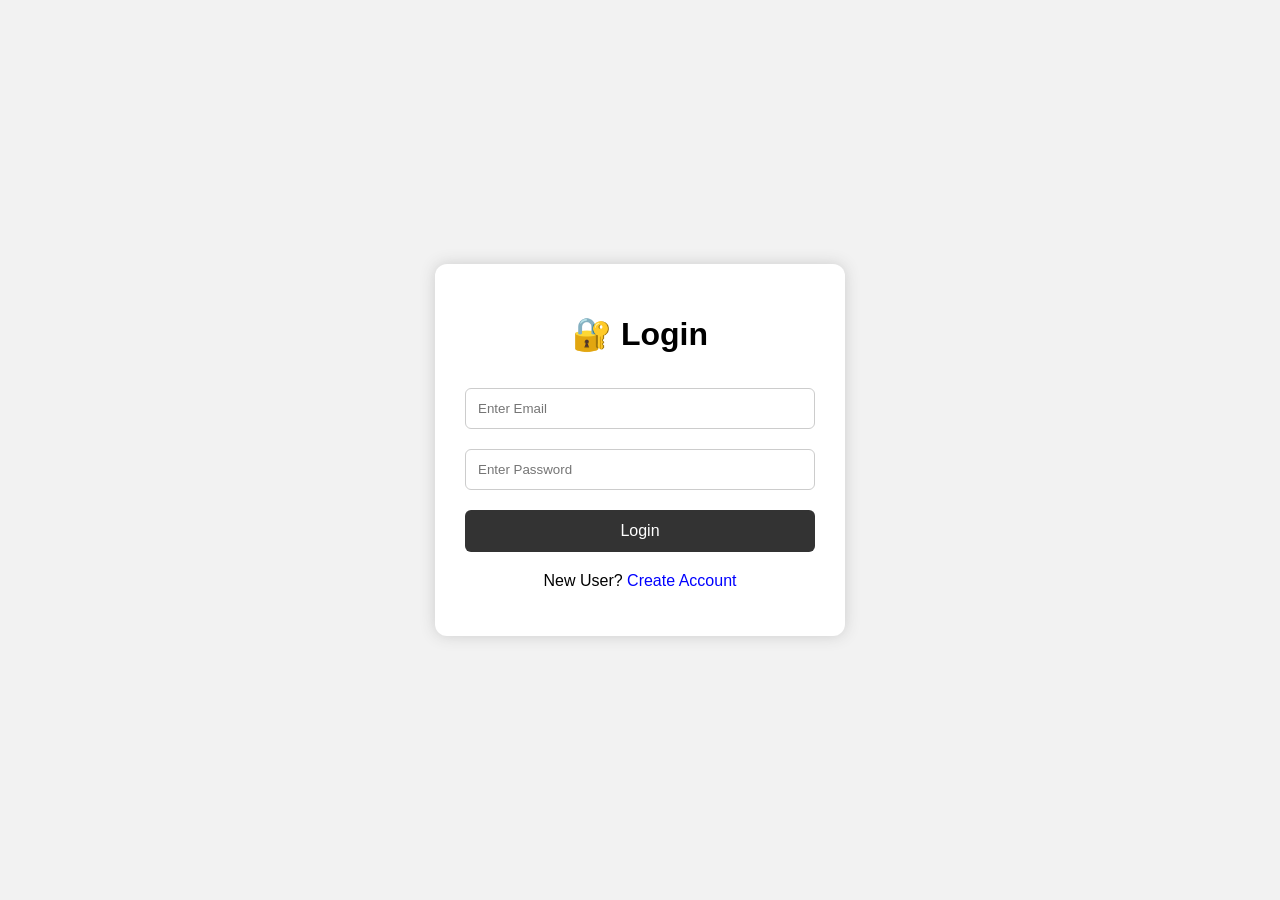
==== templates/login.html @ fc9ab5d7 "Prepare Flask app for Render" ====
<!DOCTYPE html>
<html>
<head>

    <title>Login - Expense Tracker</title>

    <style>

        body {
            font-family: Arial, sans-serif;
            background: #f2f2f2;
            display: flex;
            justify-content: center;
            align-items: center;
            height: 100vh;
            margin: 0;
        }

        .login-box {
            background: white;
            width: 350px;
            padding: 30px;
            border-radius: 12px;
            box-shadow: 0 0 15px #ccc;
        }

        h1 {
            text-align: center;
            margin-bottom: 25px;
        }

        input {
            width: 100%;
            padding: 12px;
            margin: 10px 0;
            box-sizing: border-box;
            border: 1px solid #ccc;
            border-radius: 6px;
        }

        button {
            width: 100%;
            padding: 12px;
            margin-top: 10px;
            background: #333;
            color: white;
            border: none;
            border-radius: 6px;
            cursor: pointer;
            font-size: 16px;
        }

        button:hover {
            background: #555;
        }

        p {
            text-align: center;
            margin-top: 20px;
        }

        a {
            color: blue;
            text-decoration: none;
        }

    </style>

</head>

<body>

    <div class="login-box">

        <h1>🔐 Login</h1>

        <form method="POST">

            <input
                type="email"
                name="email"
                placeholder="Enter Email"
                required
            >

            <input
                type="password"
                name="password"
                placeholder="Enter Password"
                required
            >

            <button type="submit">
                Login
            </button>

        </form>

        <p>
            New User?
            <a href="/register">Create Account</a>
        </p>

    </div>

</body>
</html>
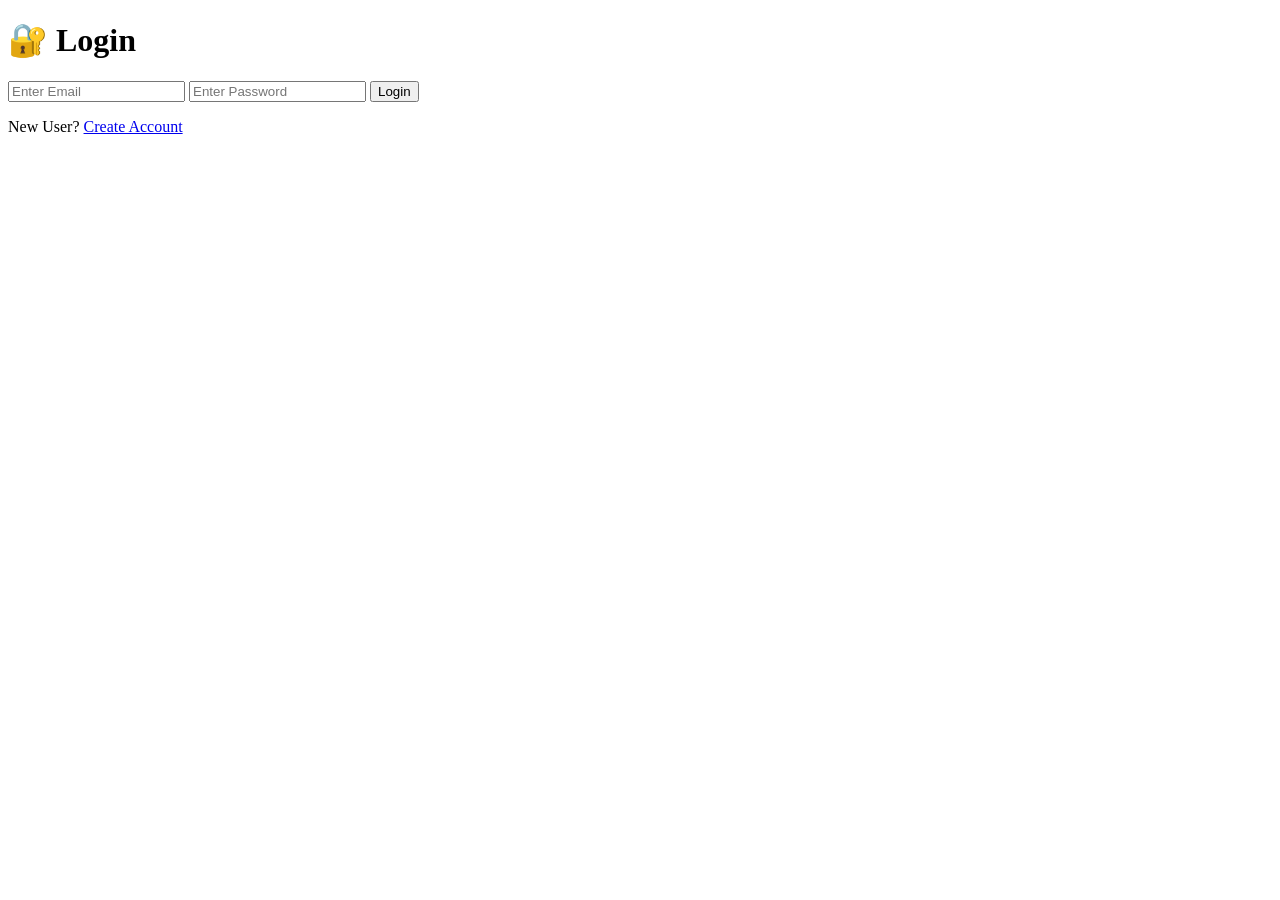
==== commit f06e4a94: "Make pages responsive" ====
--- a/templates/login.html
+++ b/templates/login.html
@@ -1,74 +1,16 @@
 <!DOCTYPE html>
-<html>
+<html lang="en">
 <head>
+
+    <meta name="viewport" content="width=device-width, initial-scale=1.0">
+
+    <link rel="stylesheet" href="{{ url_for('static', filename='style.css') }}">
 
     <title>Login - Expense Tracker</title>
 
-    <style>
-
-        body {
-            font-family: Arial, sans-serif;
-            background: #f2f2f2;
-            display: flex;
-            justify-content: center;
-            align-items: center;
-            height: 100vh;
-            margin: 0;
-        }
-
-        .login-box {
-            background: white;
-            width: 350px;
-            padding: 30px;
-            border-radius: 12px;
-            box-shadow: 0 0 15px #ccc;
-        }
-
-        h1 {
-            text-align: center;
-            margin-bottom: 25px;
-        }
-
-        input {
-            width: 100%;
-            padding: 12px;
-            margin: 10px 0;
-            box-sizing: border-box;
-            border: 1px solid #ccc;
-            border-radius: 6px;
-        }
-
-        button {
-            width: 100%;
-            padding: 12px;
-            margin-top: 10px;
-            background: #333;
-            color: white;
-            border: none;
-            border-radius: 6px;
-            cursor: pointer;
-            font-size: 16px;
-        }
-
-        button:hover {
-            background: #555;
-        }
-
-        p {
-            text-align: center;
-            margin-top: 20px;
-        }
-
-        a {
-            color: blue;
-            text-decoration: none;
-        }
-
-    </style>
-
 </head>
 
-<body>
+<body class="login-page">
 
     <div class="login-box">
 
